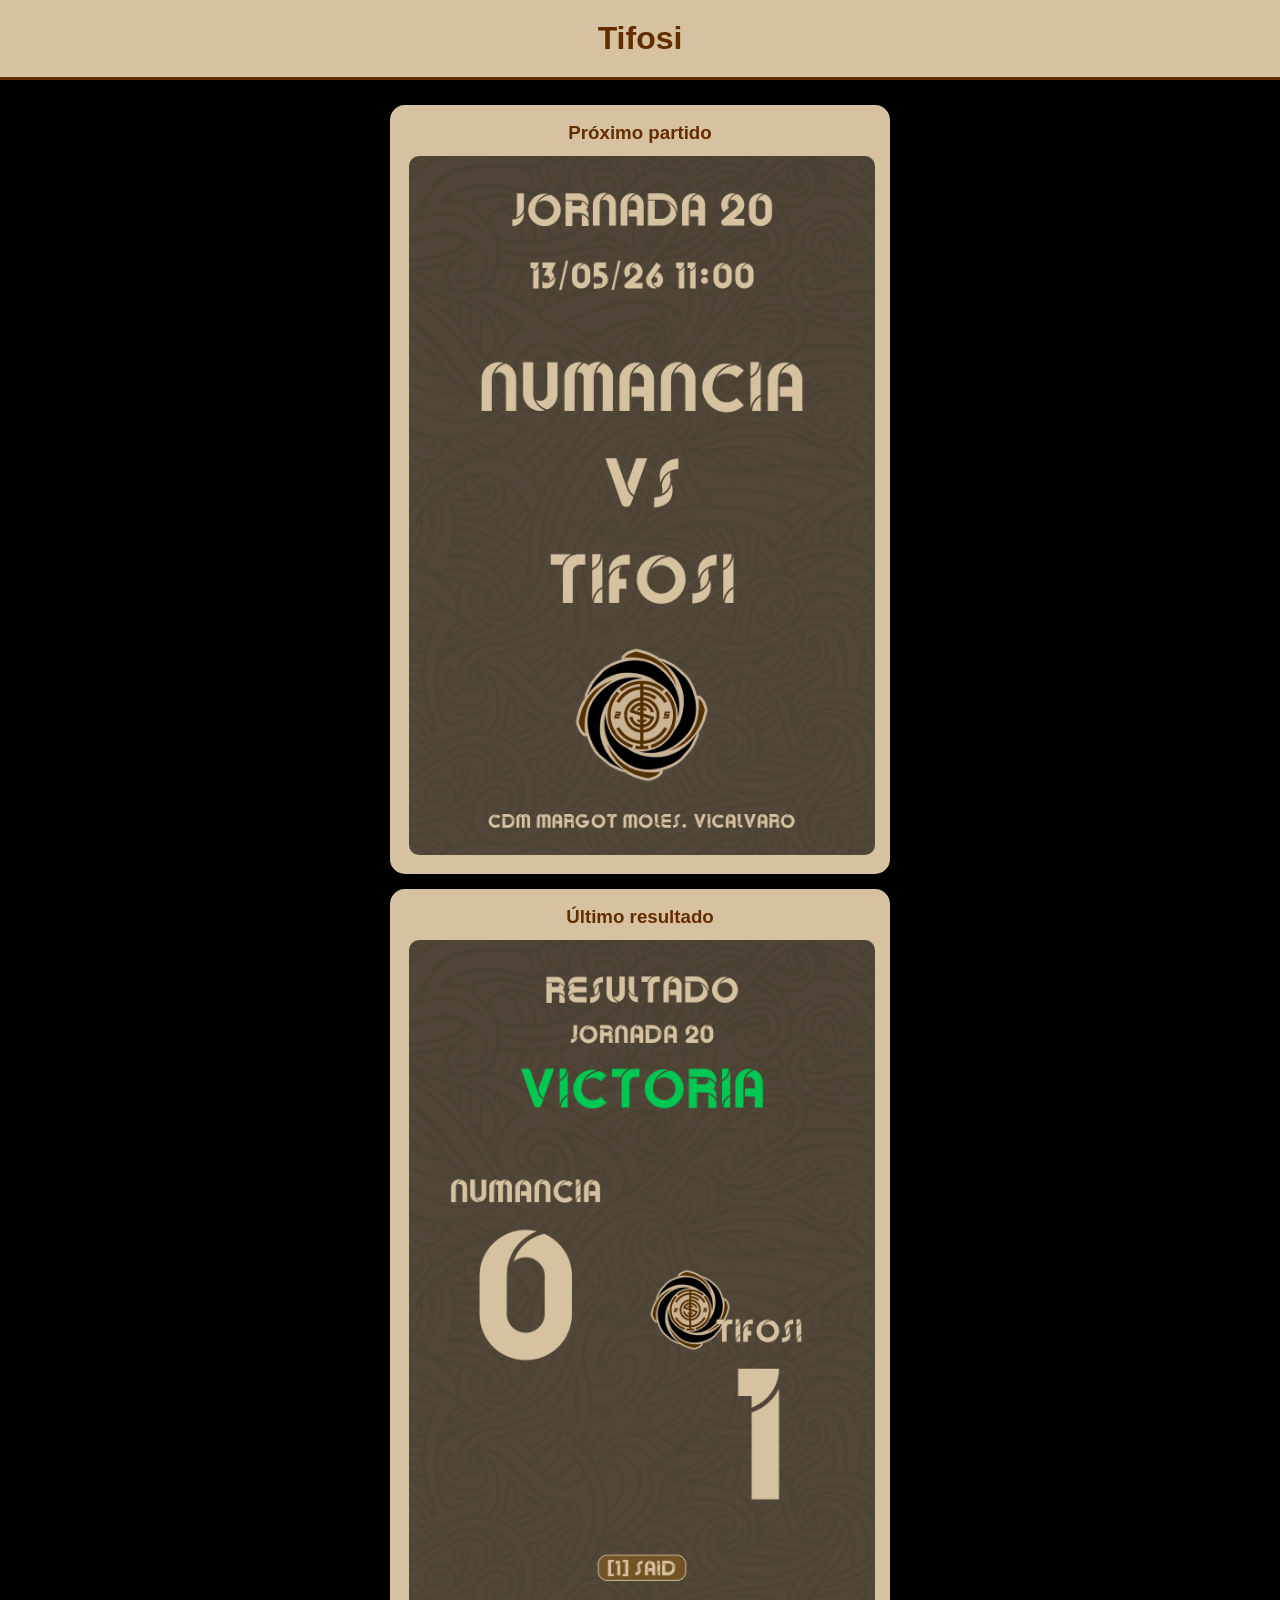
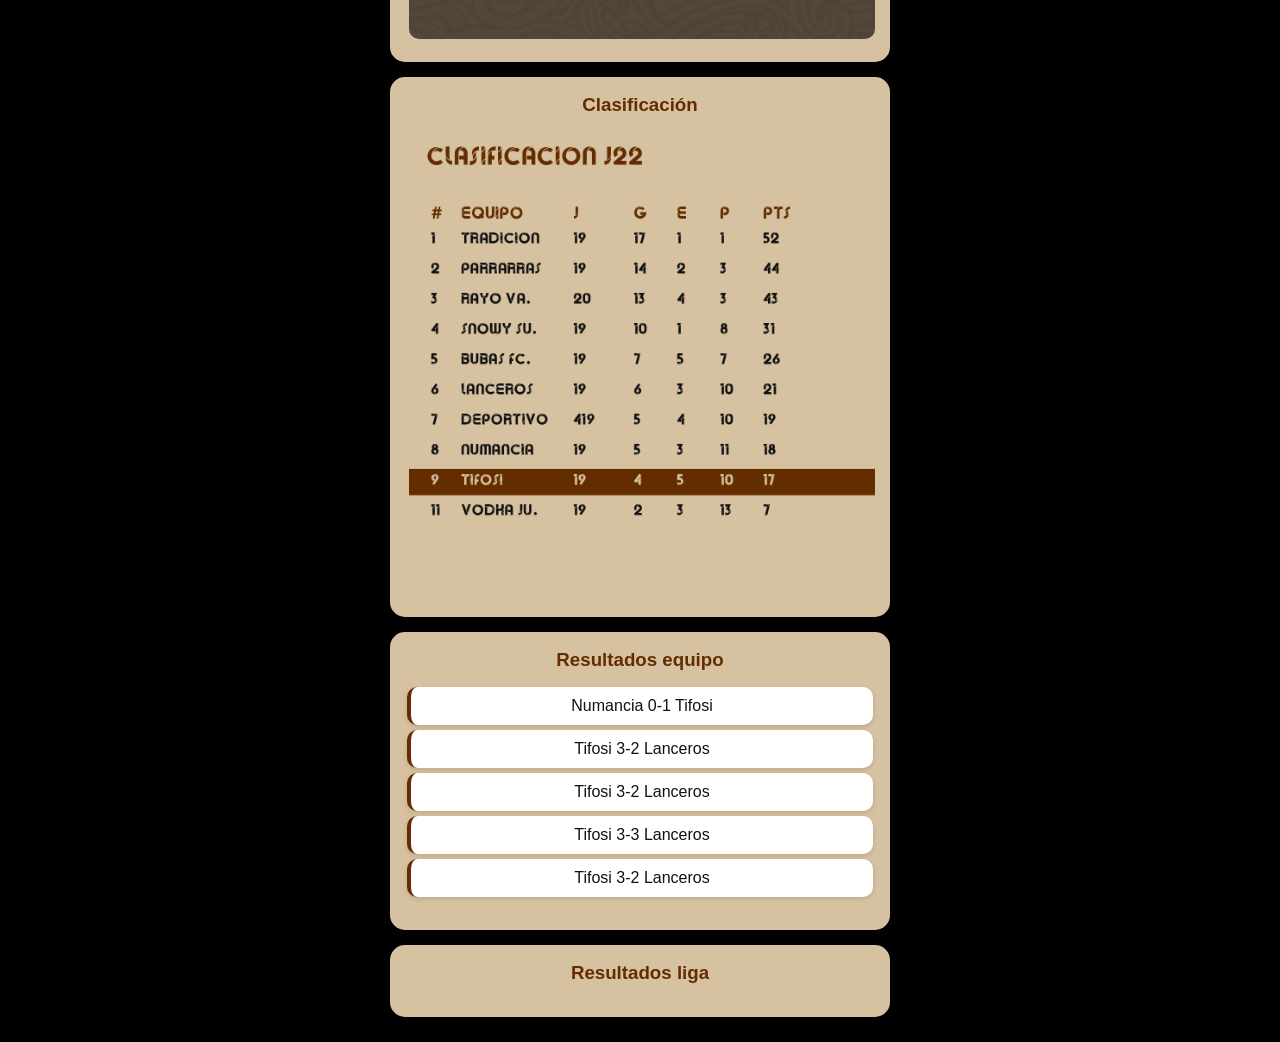
==== index.html @ ae3c2a1f "actu clasi" ====
<!DOCTYPE html>
<html lang="es">
<head>
<meta charset="UTF-8">
<title>Tifosi</title>

<style>
body { font-family: Arial; background:#000; color:#fff; margin:0; text-align:center;}
h1 { background:#d6c2a1; color:#642d00; padding:20px; margin:0; border-bottom:3px solid #642d00;}
h3 { color:#642d00; margin:0 0 10px;}
.container { max-width:500px; margin:auto; padding:10px;}

.card { background:#d6c2a1; border-radius:15px; padding:15px; margin:15px 0;
box-shadow:0 4px 10px rgba(0,0,0,0.15); border:2px solid #d6c2a1; }

.match { font-size:18px; font-weight:bold; color:#111;}
.date { color:#642d00;}

img { width:100%; border-radius:12px; border:2px solid #d6c2a1;}

table { width:100%; border-collapse:collapse; background:#d6c2a1; color:#111;}
table th { background-color:#d6c2a1 !important; color:#642d00 !important; padding:8px; border-bottom:2px solid #000; text-transform: uppercase; }
tr:nth-child(even) td { background:#f7f2e8; }
td { padding:6px; border-bottom:1px solid rgba(0,0,0,0.08); color:#111;}

.tifosi {
  background: linear-gradient(90deg, rgba(214,194,161,0.35), rgba(0,0,0,0.05));
  font-weight:bold;
  color:#642d00;
  border-left:4px solid #642d00;
}

.tifosi td {
  color: #642d00;
}

ul { list-style:none; padding:0;}
li { background:white; margin:5px 0; padding:10px;
border-radius:10px; box-shadow:0 2px 5px rgba(0,0,0,.12); border-left:4px solid #642d00; color:#111;}
</style>

</head>
<body>

<h1>Tifosi</h1>

<div class="container">

<div class="card">
<h3>Próximo partido</h3>
<div id="proximo">
  <img id="img-proximo" alt="Próximo partido" style="display:none;">
</div>
</div>

<div class="card">
<h3>Último resultado</h3>
<img id="img">
</div>

<div class="card">
<h3>Clasificación</h3>
<div id="clasificacion"></div>
</div>

<div class="card">
<h3>Resultados equipo</h3>
<ul id="equipo"></ul>
</div>

<div class="card">
<h3>Resultados liga</h3>
<ul id="liga"></ul>
</div>

</div>

<script>
const imagenCache = new Map();
let ultimaImagenClasificacion = null;
let clasificacionBuscada = false;
let imgClasificacionElement = null;
let cargandoDatos = false;

async function getJSON(url){
  try{
    let r = await fetch(url + "?t=" + Date.now());
    return await r.json();
  }catch(e){
    console.log("Error en", url);
    return null;
  }
}

async function cargarDatos(buscarClasificacion = false){

  // PROXIMO
  let proximo = await getJSON('data/proximo.json');
  let div = document.getElementById("proximo");

  let imgProximo = document.getElementById("img-proximo");

  if(proximo && proximo.jornada){
    div.innerHTML = "";
    div.appendChild(imgProximo);
    imgProximo.src = "imagenes/j" + proximo.jornada + "/info/j" + proximo.jornada + "_info.png?t=" + Date.now();
    imgProximo.style.display = "block";
  }else{
    imgProximo.style.display = "none";
    imgProximo.src = "";
    div.innerText = "No definido";
  }

  // RESULTADOS EQUIPO
  let resultadosEquipo = await getJSON('data/resultados_equipo.json');
  if(!Array.isArray(resultadosEquipo)) resultadosEquipo = [];

  let jornadasReferencia = [];
  if (proximo && Number.isInteger(proximo.jornada)) jornadasReferencia.push(proximo.jornada);
  if (Array.isArray(resultadosEquipo) && resultadosEquipo.length) {
    let ultimo = resultadosEquipo[resultadosEquipo.length - 1];
    if (ultimo && Number.isInteger(ultimo.jornada)) jornadasReferencia.push(ultimo.jornada);
  }

  async function buscarUltimaImagen(tipo, nombreBase) {
    const MAX_JORNADA_BUSQUEDA = 30;
    const BUSQUEDA_ADELANTE = 5;
    let maxJornada = jornadasReferencia.length ? Math.max(...jornadasReferencia) : 0;
    let inicioBusqueda = Math.max(maxJornada + BUSQUEDA_ADELANTE, MAX_JORNADA_BUSQUEDA);

    const rutasProbadas = new Set();
    for (let jornada = inicioBusqueda; jornada >= 1; jornada--) {
      let ruta = `imagenes/j${jornada}/${tipo}/j${jornada}_${nombreBase}.png`;
      if (rutasProbadas.has(ruta)) continue;
      rutasProbadas.add(ruta);

      const cacheEntry = imagenCache.get(ruta);
      if (cacheEntry && Date.now() - cacheEntry.timestamp < 60000) {
        if (cacheEntry.existe) return { ruta, jornada };
        continue;
      }

      await new Promise((resolve) => {
        let img = new Image();
        img.onload = () => {
          imagenCache.set(ruta, { existe: true, timestamp: Date.now() });
          resolve();
        };
        img.onerror = () => {
          imagenCache.set(ruta, { existe: false, timestamp: Date.now() });
          resolve();
        };
        img.src = ruta + "?t=" + Date.now();
      });

      const resultado = imagenCache.get(ruta);
      if (resultado && resultado.existe) return { ruta, jornada };
    }
    return null;
  }

  let ultimaImagenResultado = await buscarUltimaImagen('resultado', 'resultado');
  let imgResultado = document.getElementById("img");
  if (ultimaImagenResultado) {
    imgResultado.src = ultimaImagenResultado.ruta + "?t=" + Date.now();
  } else {
    imgResultado.src = "";
  }

  let ul = document.getElementById("equipo");
  ul.innerHTML = "";
  if(Array.isArray(resultadosEquipo) && resultadosEquipo.length){
    resultadosEquipo.slice().reverse().forEach(r=>{
      let li = document.createElement("li");
      li.innerText = `${r.local} ${r.goles_local}-${r.goles_visitante} ${r.visitante}`;
      ul.appendChild(li);
    });
  }

  // LIGA
  let liga = await getJSON('data/resultados_liga.json');
  if(!Array.isArray(liga)) liga = [];
  let ul2 = document.getElementById("liga");
  ul2.innerHTML = "";

  if(Array.isArray(liga) && liga.length){
    liga.slice().reverse().forEach(r=>{
      let li = document.createElement("li");
      li.innerText = `${r.local} ${r.goles_local}-${r.goles_visitante} ${r.visitante}`;
      ul2.appendChild(li);
    });
  }

  // CLASIFICACION
  let clas = await getJSON('data/clasificacion.json');
  if(!Array.isArray(clas)) clas = [];

  let cont = document.getElementById("clasificacion");
  cont.innerHTML = "Cargando clasificación...";

  // Solo buscar la última imagen de clasificación la primera vez que carga la página
  let imagenMostrada = false;
  if (!clasificacionBuscada) {
    clasificacionBuscada = true;
    ultimaImagenClasificacion = await buscarUltimaImagen('clasificacion', 'clasificacion');
  }

  if (ultimaImagenClasificacion) {
    cont.innerHTML = "";
    if (!imgClasificacionElement) {
      imgClasificacionElement = document.createElement("img");
      imgClasificacionElement.src = ultimaImagenClasificacion.ruta + "?t=" + Date.now();
      imgClasificacionElement.alt = "Clasificación";
      imgClasificacionElement.style.width = "100%";
      imgClasificacionElement.style.borderRadius = "12px";
    }
    cont.appendChild(imgClasificacionElement);
    imagenMostrada = true;
  }

  // Si no se encontró imagen, mostrar tabla
  if (!imagenMostrada) {
    cont.innerHTML = "";
    if (Array.isArray(clas) && clas.length) {

      clas.sort((a,b)=> b.pts - a.pts);

      let table = document.createElement("table");

      table.innerHTML =
        "<tr><th>#</th><th>Equipo</th><th>PJ</th><th>G</th><th>E</th><th>P</th><th>DIF</th><th>PTS</th></tr>";

      function abbreviateTeam(name) {
        let parts = name.trim().split(/\s+/).filter(Boolean);
        if (parts.length === 0) return name;
        let short = parts[0];
        if (parts.length > 1) {
          let second = parts[1].replace(/[^A-Za-zÁÉÍÓÚÜÑáéíóúüñ0-9]/g, '');
          second = second.slice(0, 2);
          if (second) {
            short = `${parts[0]} ${second}.`;
          }
        }
        if (short.length <= 10) return short;
        let truncated = short.slice(0, 9);
        if (truncated.endsWith(' ') || (short.length > 9 && short[9] === ' ')) return truncated.trimEnd();
        return truncated + '.';
      }

      clas.forEach((e,i)=>{
        let row = document.createElement("tr");

        if (e.equipo && e.equipo.trim().toLowerCase() === "tifosi") {
          row.classList.add("tifosi");
        }

        row.innerHTML =
          `<td>${i+1}</td>
           <td>${abbreviateTeam(e.equipo)}</td>
           <td>${e.pj}</td>
           <td>${e.g || 0}</td>
           <td>${e.e || 0}</td>
           <td>${e.p || 0}</td>
           <td>${typeof e.dif !== 'undefined' ? e.dif : (e.favor && e.contra ? e.favor - e.contra : 0)}</td>
           <td>${e.pts}</td>`;

        table.appendChild(row);
      });

      cont.appendChild(table);
    }
  }
}

async function iniciarRefresco() {
  if (cargandoDatos) return;
  cargandoDatos = true;
  try {
    await cargarDatos();
  } finally {
    cargandoDatos = false;
    setTimeout(iniciarRefresco, 5000);
  }
}

iniciarRefresco();
</script>

</body>
</html>
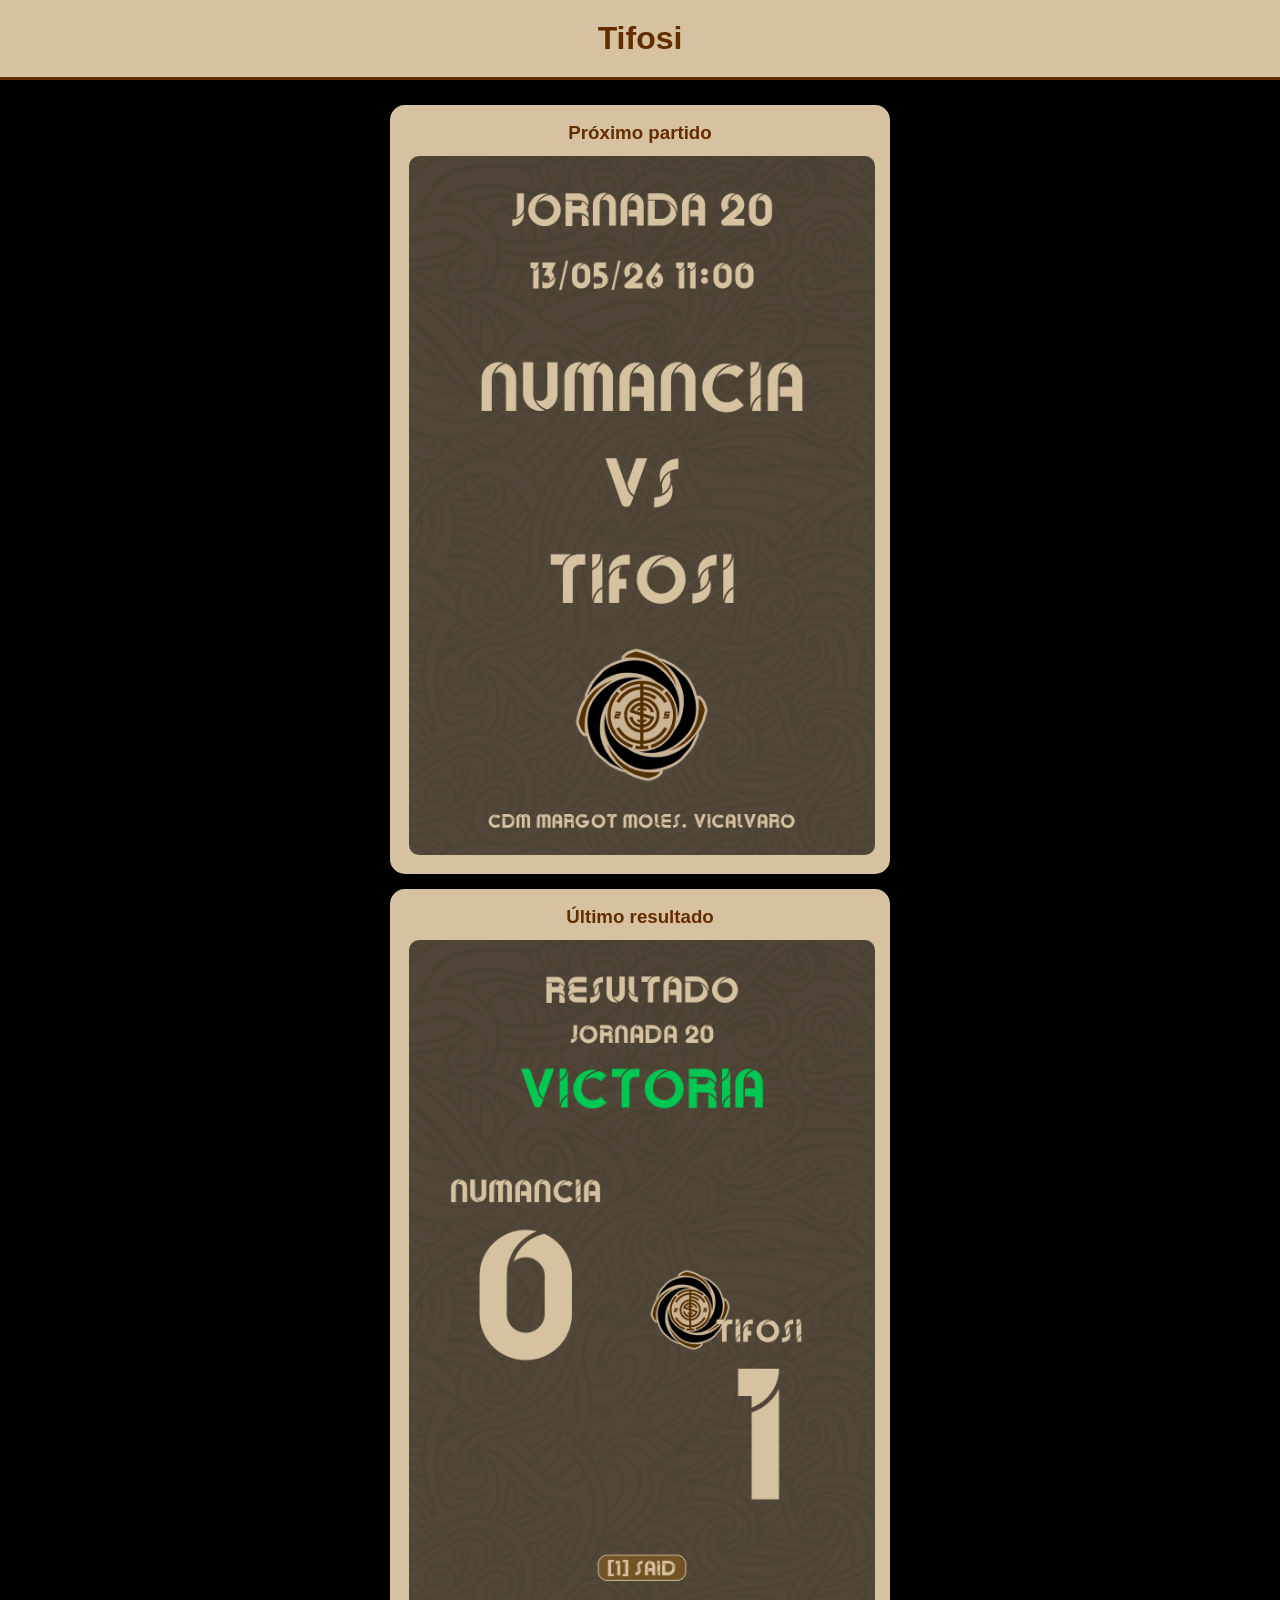
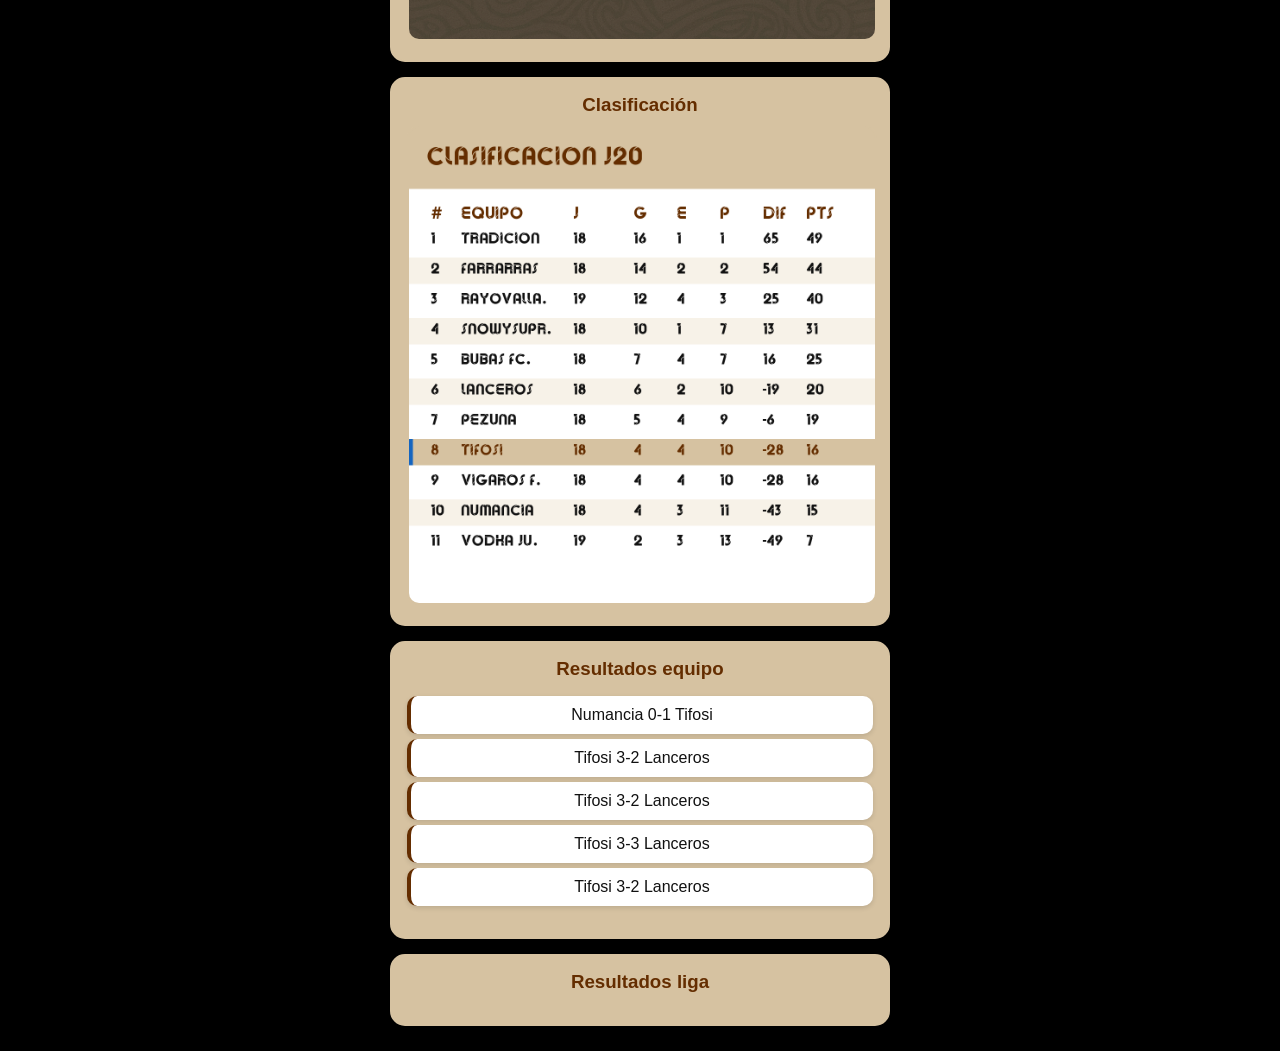
==== commit f121af60: "actu clasi" ====
--- a/index.html
+++ b/index.html
@@ -122,41 +122,33 @@
     if (ultimo && Number.isInteger(ultimo.jornada)) jornadasReferencia.push(ultimo.jornada);
   }
 
+  function obtenerUltimaJornadaConocida() {
+    const maxJornada = jornadasReferencia.length ? Math.max(...jornadasReferencia) : 0;
+    return Math.max(maxJornada, 1);
+  }
+
+  function construirRutaImagen(tipo, nombreBase, jornada) {
+    return `imagenes/j${jornada}/${tipo}/j${jornada}_${nombreBase}.png`;
+  }
+
   async function buscarUltimaImagen(tipo, nombreBase) {
-    const MAX_JORNADA_BUSQUEDA = 30;
-    const BUSQUEDA_ADELANTE = 5;
-    let maxJornada = jornadasReferencia.length ? Math.max(...jornadasReferencia) : 0;
-    let inicioBusqueda = Math.max(maxJornada + BUSQUEDA_ADELANTE, MAX_JORNADA_BUSQUEDA);
-
-    const rutasProbadas = new Set();
-    for (let jornada = inicioBusqueda; jornada >= 1; jornada--) {
-      let ruta = `imagenes/j${jornada}/${tipo}/j${jornada}_${nombreBase}.png`;
-      if (rutasProbadas.has(ruta)) continue;
-      rutasProbadas.add(ruta);
-
-      const cacheEntry = imagenCache.get(ruta);
-      if (cacheEntry && Date.now() - cacheEntry.timestamp < 60000) {
-        if (cacheEntry.existe) return { ruta, jornada };
-        continue;
-      }
-
-      await new Promise((resolve) => {
-        let img = new Image();
-        img.onload = () => {
-          imagenCache.set(ruta, { existe: true, timestamp: Date.now() });
-          resolve();
-        };
-        img.onerror = () => {
-          imagenCache.set(ruta, { existe: false, timestamp: Date.now() });
-          resolve();
-        };
-        img.src = ruta + "?t=" + Date.now();
-      });
-
-      const resultado = imagenCache.get(ruta);
-      if (resultado && resultado.existe) return { ruta, jornada };
-    }
-    return null;
+    const jornada = obtenerUltimaJornadaConocida();
+    const ruta = construirRutaImagen(tipo, nombreBase, jornada);
+
+    const cacheEntry = imagenCache.get(ruta);
+    if (cacheEntry && Date.now() - cacheEntry.timestamp < 60000) {
+      return cacheEntry.existe ? { ruta, jornada } : null;
+    }
+
+    try {
+      const response = await fetch(ruta + "?t=" + Date.now(), { method: 'HEAD', cache: 'no-store' });
+      const existe = response.ok;
+      imagenCache.set(ruta, { existe, timestamp: Date.now() });
+      return existe ? { ruta, jornada } : null;
+    } catch (e) {
+      imagenCache.set(ruta, { existe: false, timestamp: Date.now() });
+      return null;
+    }
   }
 
   let ultimaImagenResultado = await buscarUltimaImagen('resultado', 'resultado');
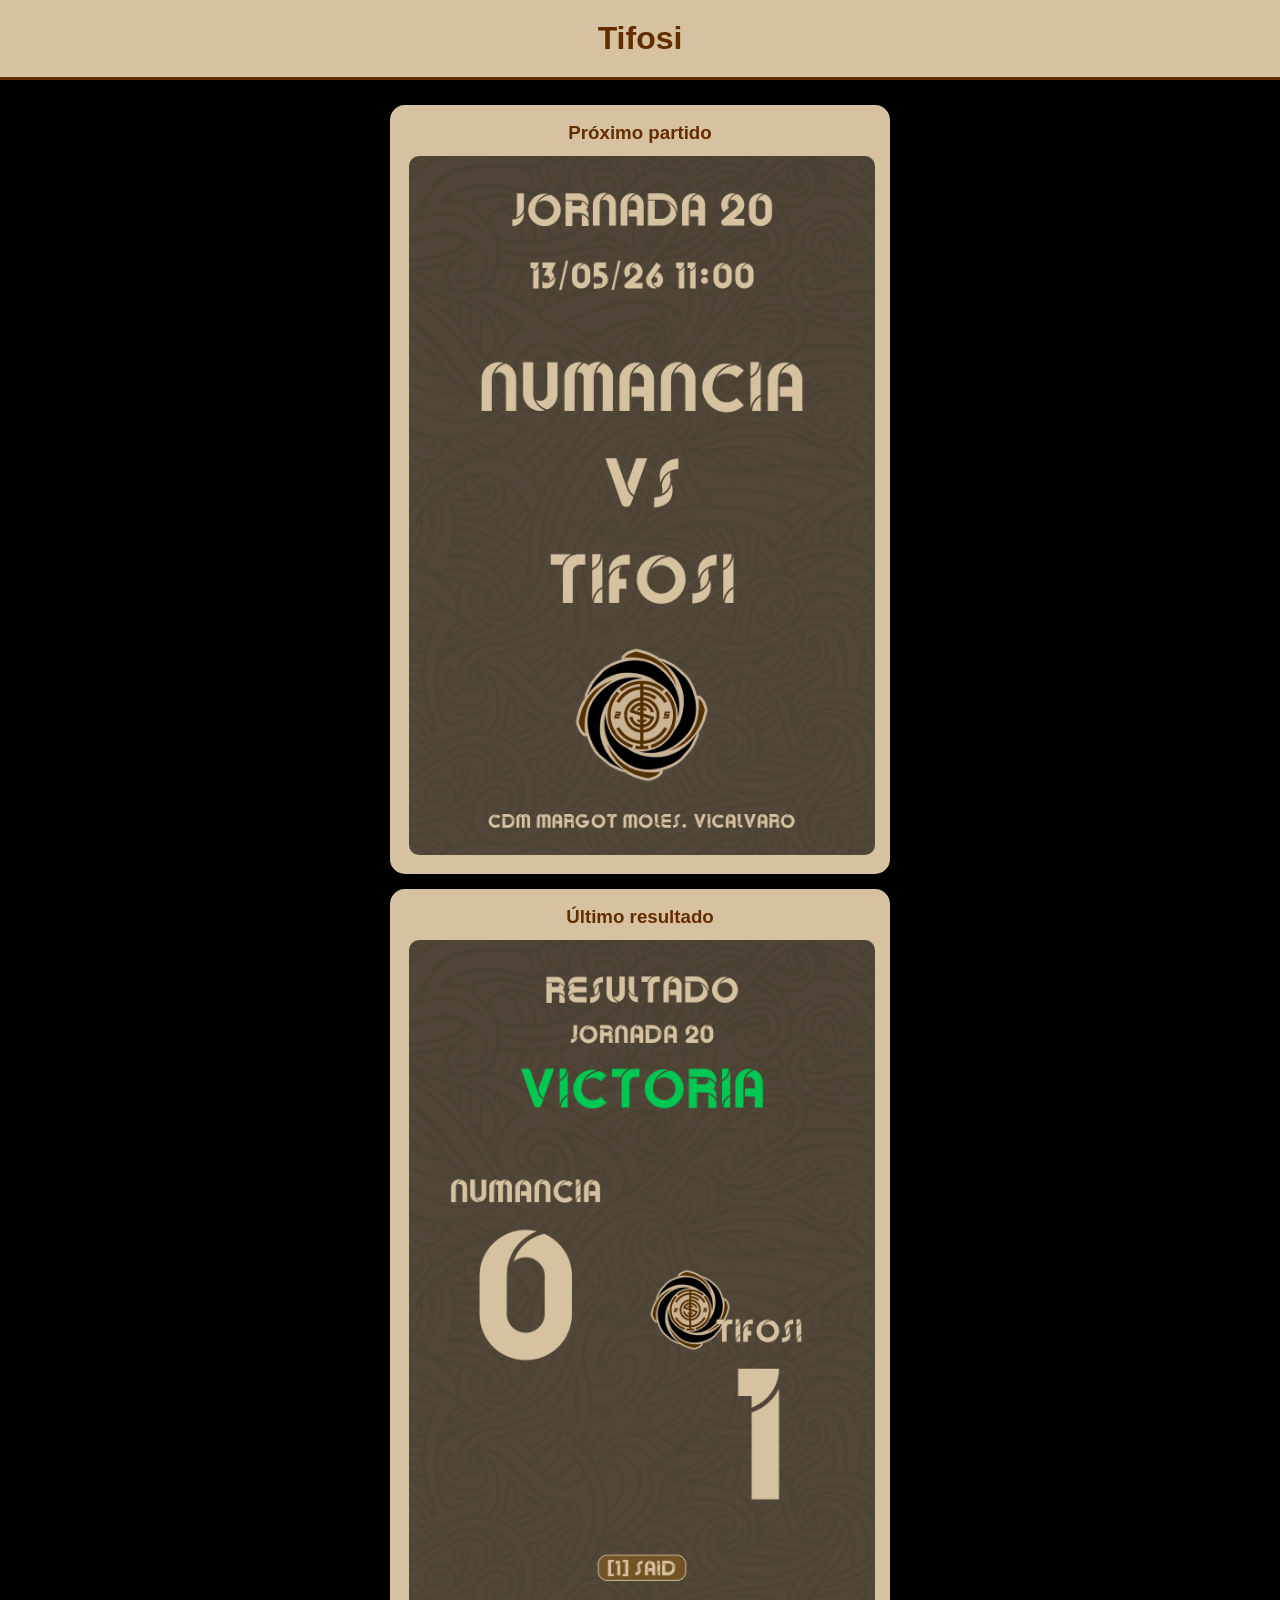
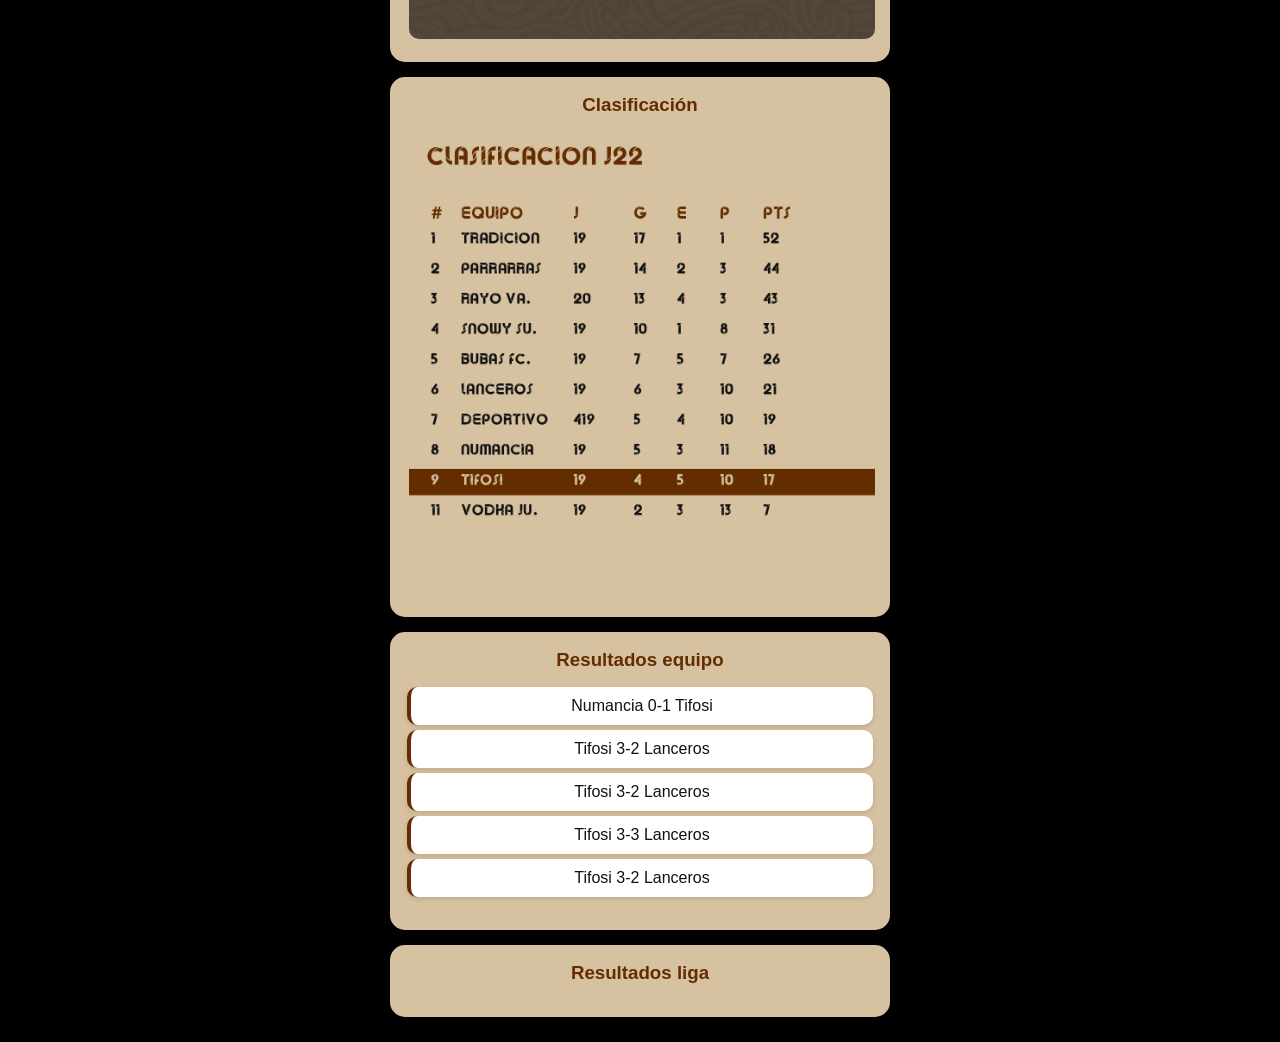
==== commit 0465884c: "actu clasi" ====
--- a/index.html
+++ b/index.html
@@ -132,23 +132,28 @@
   }
 
   async function buscarUltimaImagen(tipo, nombreBase) {
-    const jornada = obtenerUltimaJornadaConocida();
-    const ruta = construirRutaImagen(tipo, nombreBase, jornada);
-
-    const cacheEntry = imagenCache.get(ruta);
-    if (cacheEntry && Date.now() - cacheEntry.timestamp < 60000) {
-      return cacheEntry.existe ? { ruta, jornada } : null;
+    const maxJornada = obtenerUltimaJornadaConocida();
+    const limiteSuperior = Math.max(maxJornada, 30);
+
+    for (let jornada = limiteSuperior; jornada >= 1; jornada--) {
+      const ruta = construirRutaImagen(tipo, nombreBase, jornada);
+      const cacheEntry = imagenCache.get(ruta);
+      if (cacheEntry && Date.now() - cacheEntry.timestamp < 60000) {
+        if (cacheEntry.existe) return { ruta, jornada };
+        continue;
+      }
+
+      try {
+        const response = await fetch(ruta + "?t=" + Date.now(), { method: 'HEAD', cache: 'no-store' });
+        const existe = response.ok;
+        imagenCache.set(ruta, { existe, timestamp: Date.now() });
+        if (existe) return { ruta, jornada };
+      } catch (e) {
+        imagenCache.set(ruta, { existe: false, timestamp: Date.now() });
+      }
     }
 
-    try {
-      const response = await fetch(ruta + "?t=" + Date.now(), { method: 'HEAD', cache: 'no-store' });
-      const existe = response.ok;
-      imagenCache.set(ruta, { existe, timestamp: Date.now() });
-      return existe ? { ruta, jornada } : null;
-    } catch (e) {
-      imagenCache.set(ruta, { existe: false, timestamp: Date.now() });
-      return null;
-    }
+    return null;
   }
 
   let ultimaImagenResultado = await buscarUltimaImagen('resultado', 'resultado');
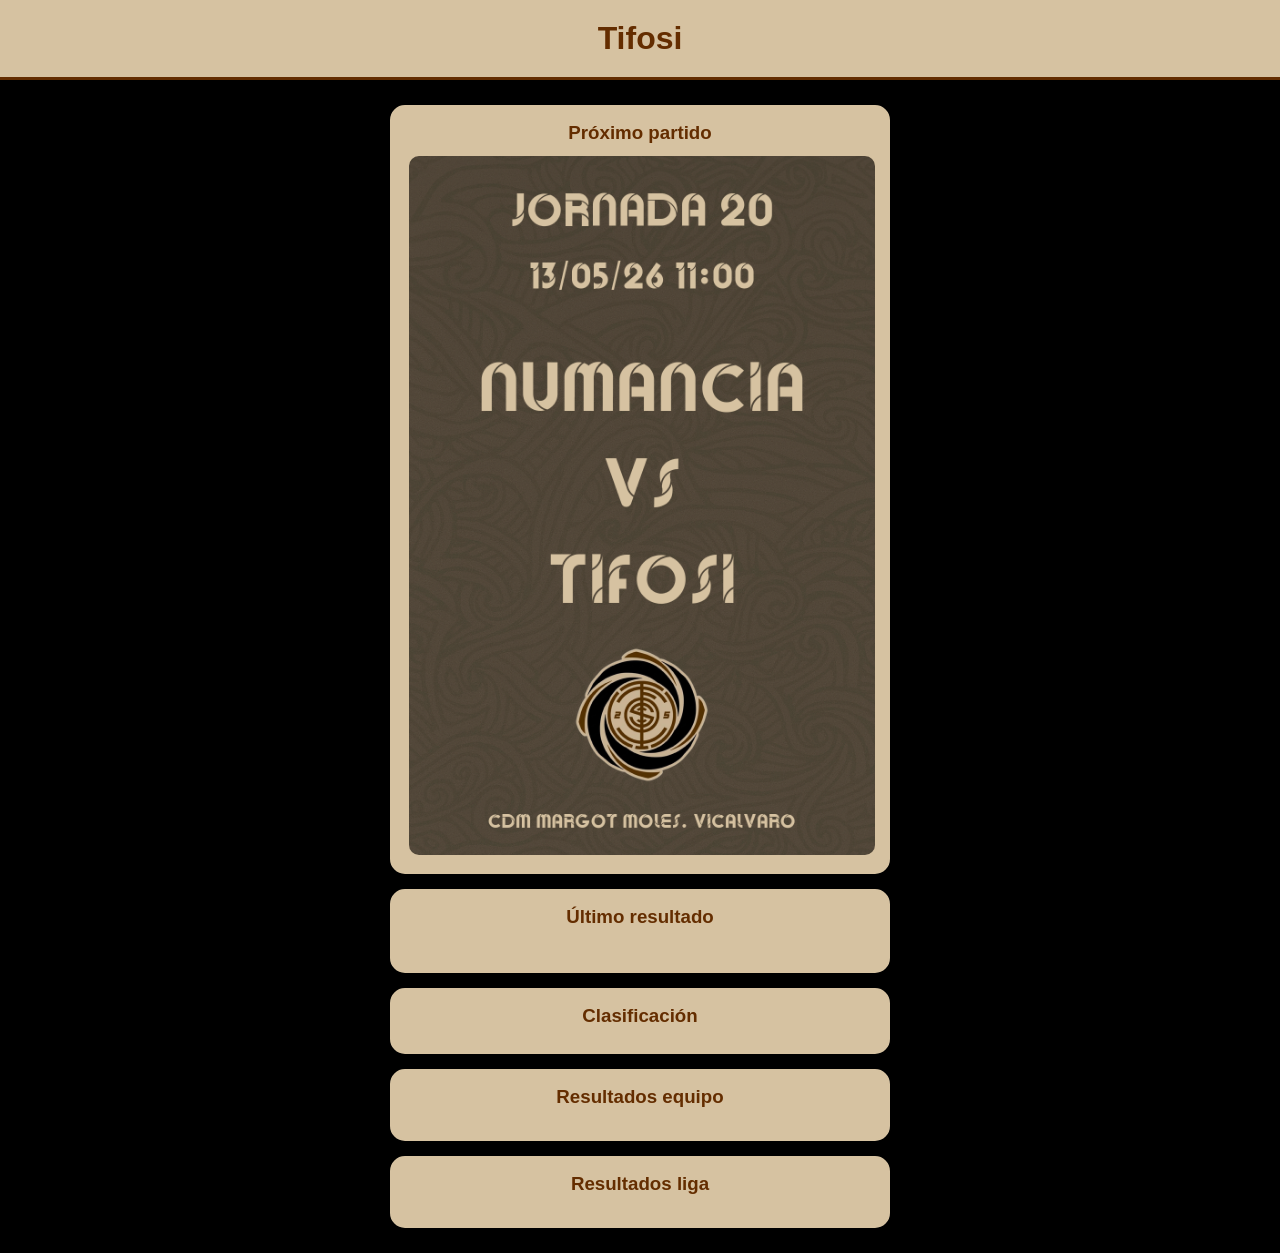
==== commit 7c27873d: "actu clasi" ====
--- a/index.html
+++ b/index.html
@@ -77,6 +77,8 @@
 
 <script>
 const imagenCache = new Map();
+let ultimaImagenResultado = null;
+let resultadoBuscado = false;
 let ultimaImagenClasificacion = null;
 let clasificacionBuscada = false;
 let imgClasificacionElement = null;
@@ -92,7 +94,7 @@
   }
 }
 
-async function cargarDatos(buscarClasificacion = false){
+async function cargarDatos(){
 
   // PROXIMO
   let proximo = await getJSON('data/proximo.json');
@@ -122,18 +124,12 @@
     if (ultimo && Number.isInteger(ultimo.jornada)) jornadasReferencia.push(ultimo.jornada);
   }
 
-  function obtenerUltimaJornadaConocida() {
-    const maxJornada = jornadasReferencia.length ? Math.max(...jornadasReferencia) : 0;
-    return Math.max(maxJornada, 1);
-  }
-
   function construirRutaImagen(tipo, nombreBase, jornada) {
     return `imagenes/j${jornada}/${tipo}/j${jornada}_${nombreBase}.png`;
   }
 
   async function buscarUltimaImagen(tipo, nombreBase) {
-    const maxJornada = obtenerUltimaJornadaConocida();
-    const limiteSuperior = Math.max(maxJornada, 30);
+    const limiteSuperior = 100;
 
     for (let jornada = limiteSuperior; jornada >= 1; jornada--) {
       const ruta = construirRutaImagen(tipo, nombreBase, jornada);
@@ -156,8 +152,12 @@
     return null;
   }
 
-  let ultimaImagenResultado = await buscarUltimaImagen('resultado', 'resultado');
   let imgResultado = document.getElementById("img");
+  if (!resultadoBuscado) {
+    resultadoBuscado = true;
+    ultimaImagenResultado = await buscarUltimaImagen('resultado', 'resultado');
+  }
+
   if (ultimaImagenResultado) {
     imgResultado.src = ultimaImagenResultado.ruta + "?t=" + Date.now();
   } else {
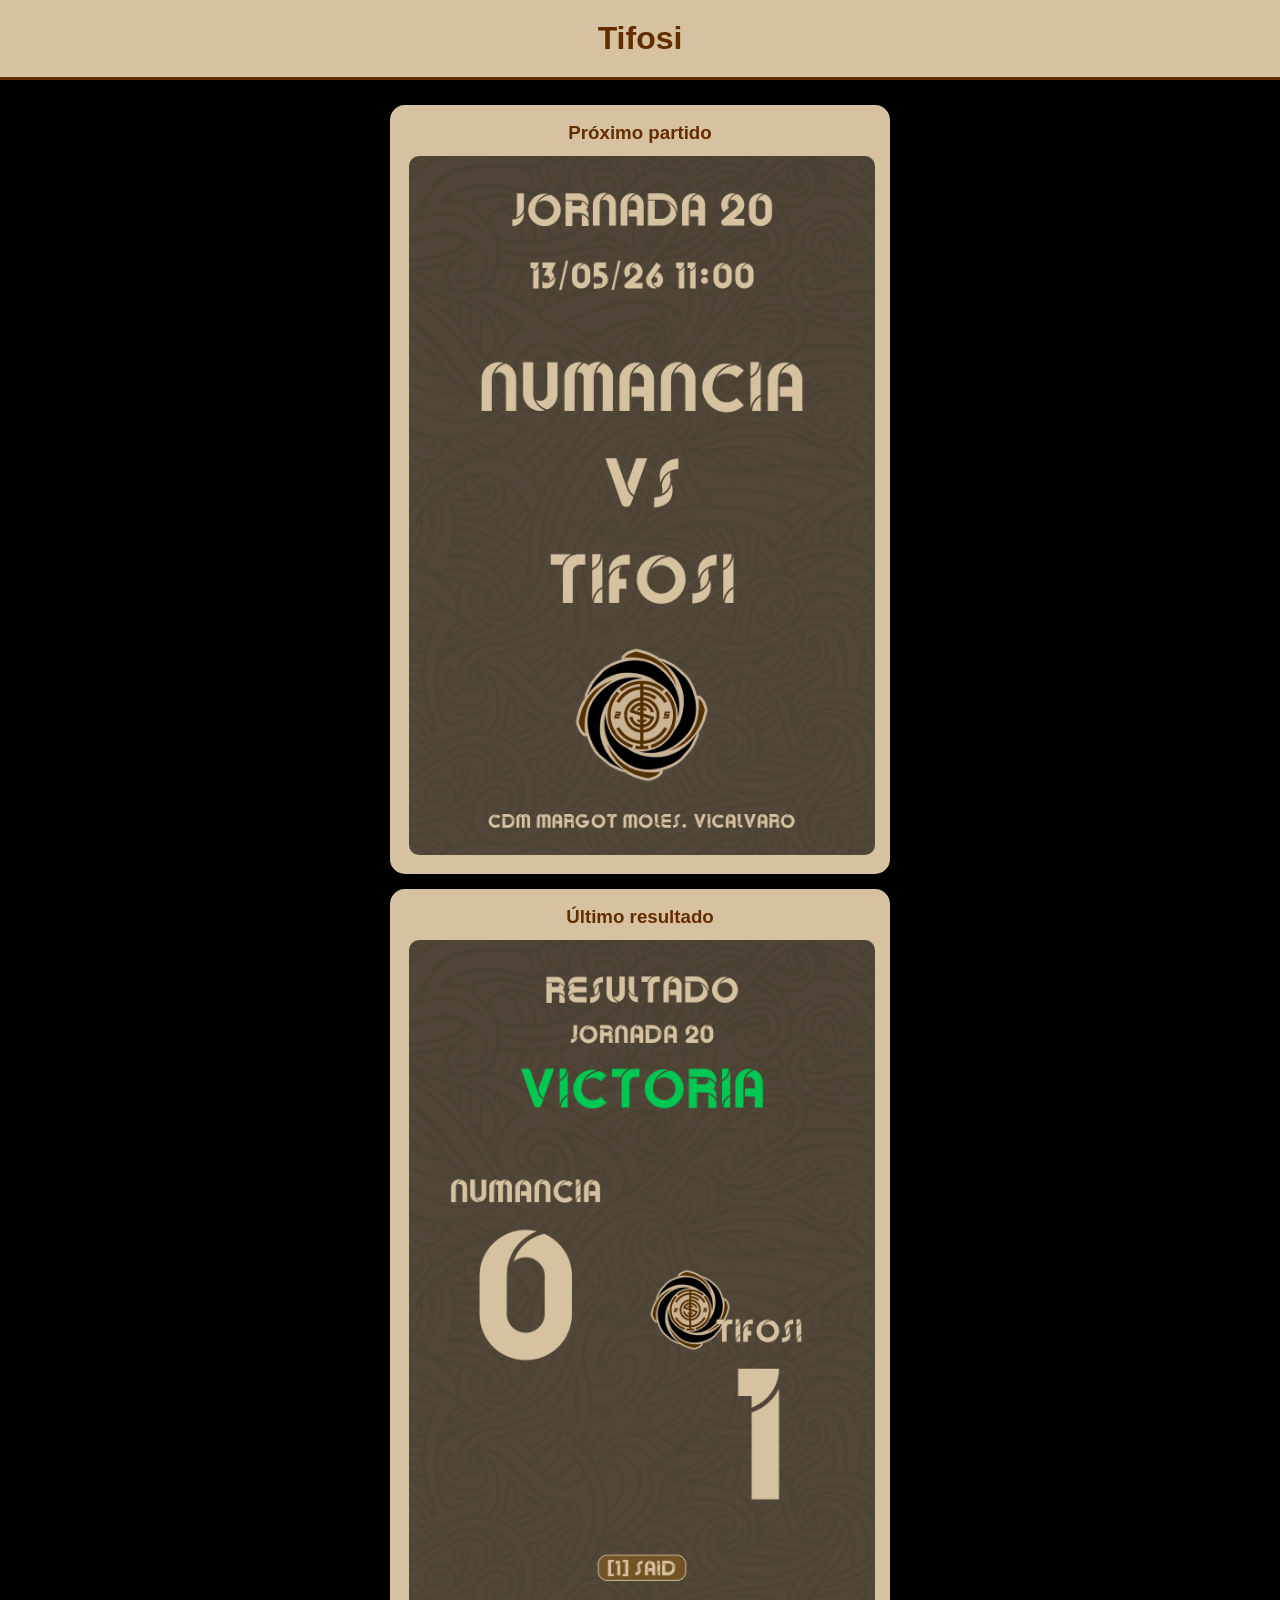
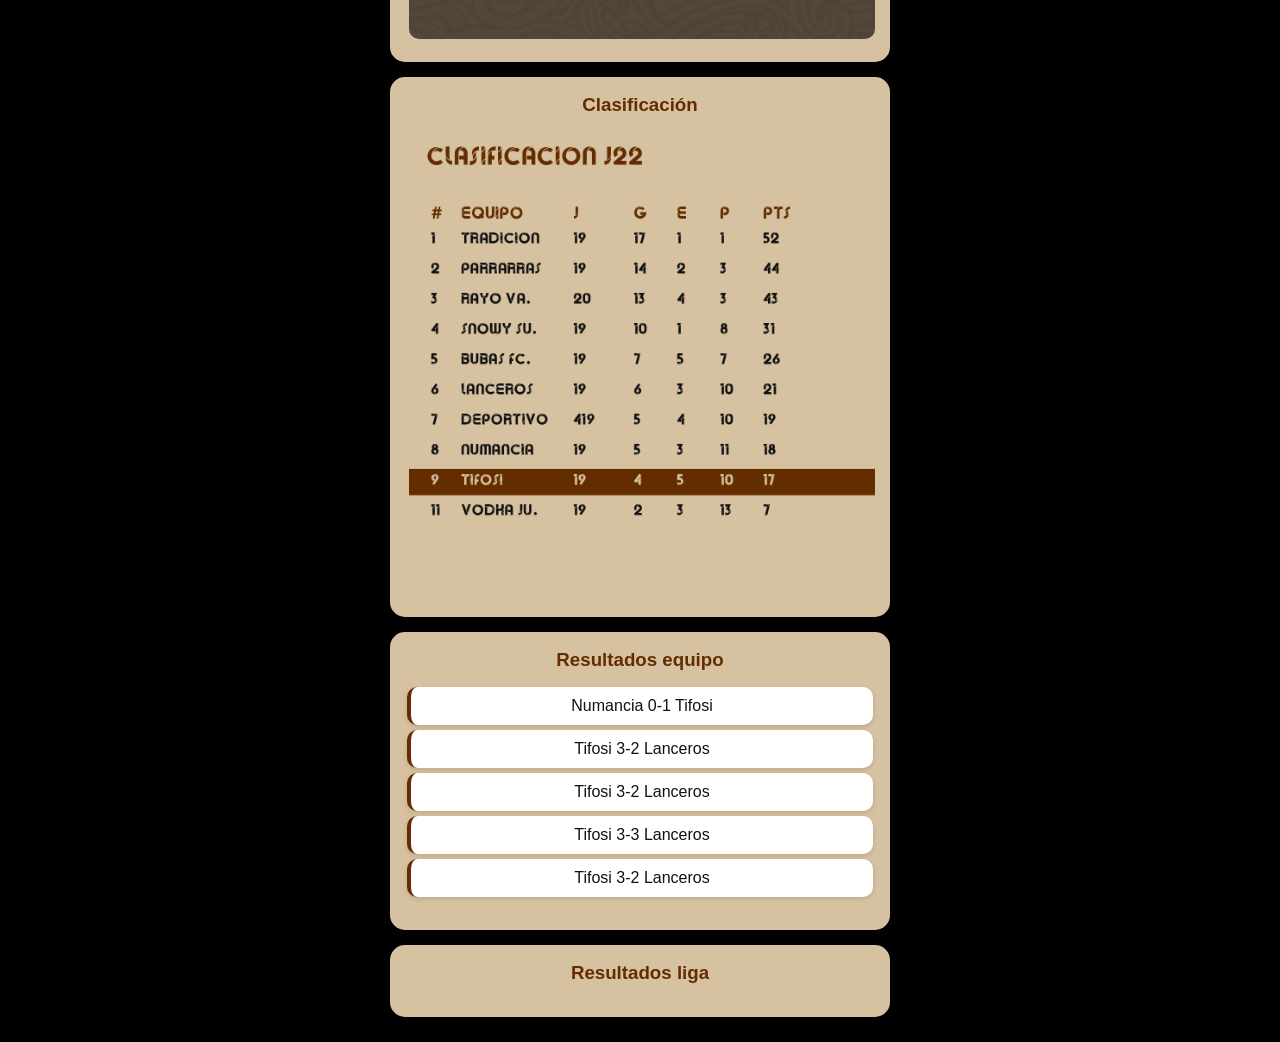
==== commit 6eff5db5: "actu clasi" ====
--- a/index.html
+++ b/index.html
@@ -124,38 +124,21 @@
     if (ultimo && Number.isInteger(ultimo.jornada)) jornadasReferencia.push(ultimo.jornada);
   }
 
-  function construirRutaImagen(tipo, nombreBase, jornada) {
-    return `imagenes/j${jornada}/${tipo}/j${jornada}_${nombreBase}.png`;
-  }
-
-  async function buscarUltimaImagen(tipo, nombreBase) {
-    const limiteSuperior = 100;
-
-    for (let jornada = limiteSuperior; jornada >= 1; jornada--) {
-      const ruta = construirRutaImagen(tipo, nombreBase, jornada);
-      const cacheEntry = imagenCache.get(ruta);
-      if (cacheEntry && Date.now() - cacheEntry.timestamp < 60000) {
-        if (cacheEntry.existe) return { ruta, jornada };
-        continue;
-      }
-
-      try {
-        const response = await fetch(ruta + "?t=" + Date.now(), { method: 'HEAD', cache: 'no-store' });
-        const existe = response.ok;
-        imagenCache.set(ruta, { existe, timestamp: Date.now() });
-        if (existe) return { ruta, jornada };
-      } catch (e) {
-        imagenCache.set(ruta, { existe: false, timestamp: Date.now() });
-      }
+  async function cargarRutaFija(tipo) {
+    try {
+      const response = await fetch('last_assets.json?t=' + Date.now());
+      const data = await response.json();
+      const ruta = data[tipo];
+      return ruta ? { ruta, jornada: null } : null;
+    } catch (e) {
+      return null;
     }
-
-    return null;
   }
 
   let imgResultado = document.getElementById("img");
   if (!resultadoBuscado) {
     resultadoBuscado = true;
-    ultimaImagenResultado = await buscarUltimaImagen('resultado', 'resultado');
+    ultimaImagenResultado = await cargarRutaFija('resultado');
   }
 
   if (ultimaImagenResultado) {
@@ -195,11 +178,11 @@
   let cont = document.getElementById("clasificacion");
   cont.innerHTML = "Cargando clasificación...";
 
-  // Solo buscar la última imagen de clasificación la primera vez que carga la página
+  // Solo usar la ruta fija de clasificación la primera vez que carga la página
   let imagenMostrada = false;
   if (!clasificacionBuscada) {
     clasificacionBuscada = true;
-    ultimaImagenClasificacion = await buscarUltimaImagen('clasificacion', 'clasificacion');
+    ultimaImagenClasificacion = await cargarRutaFija('clasificacion');
   }
 
   if (ultimaImagenClasificacion) {
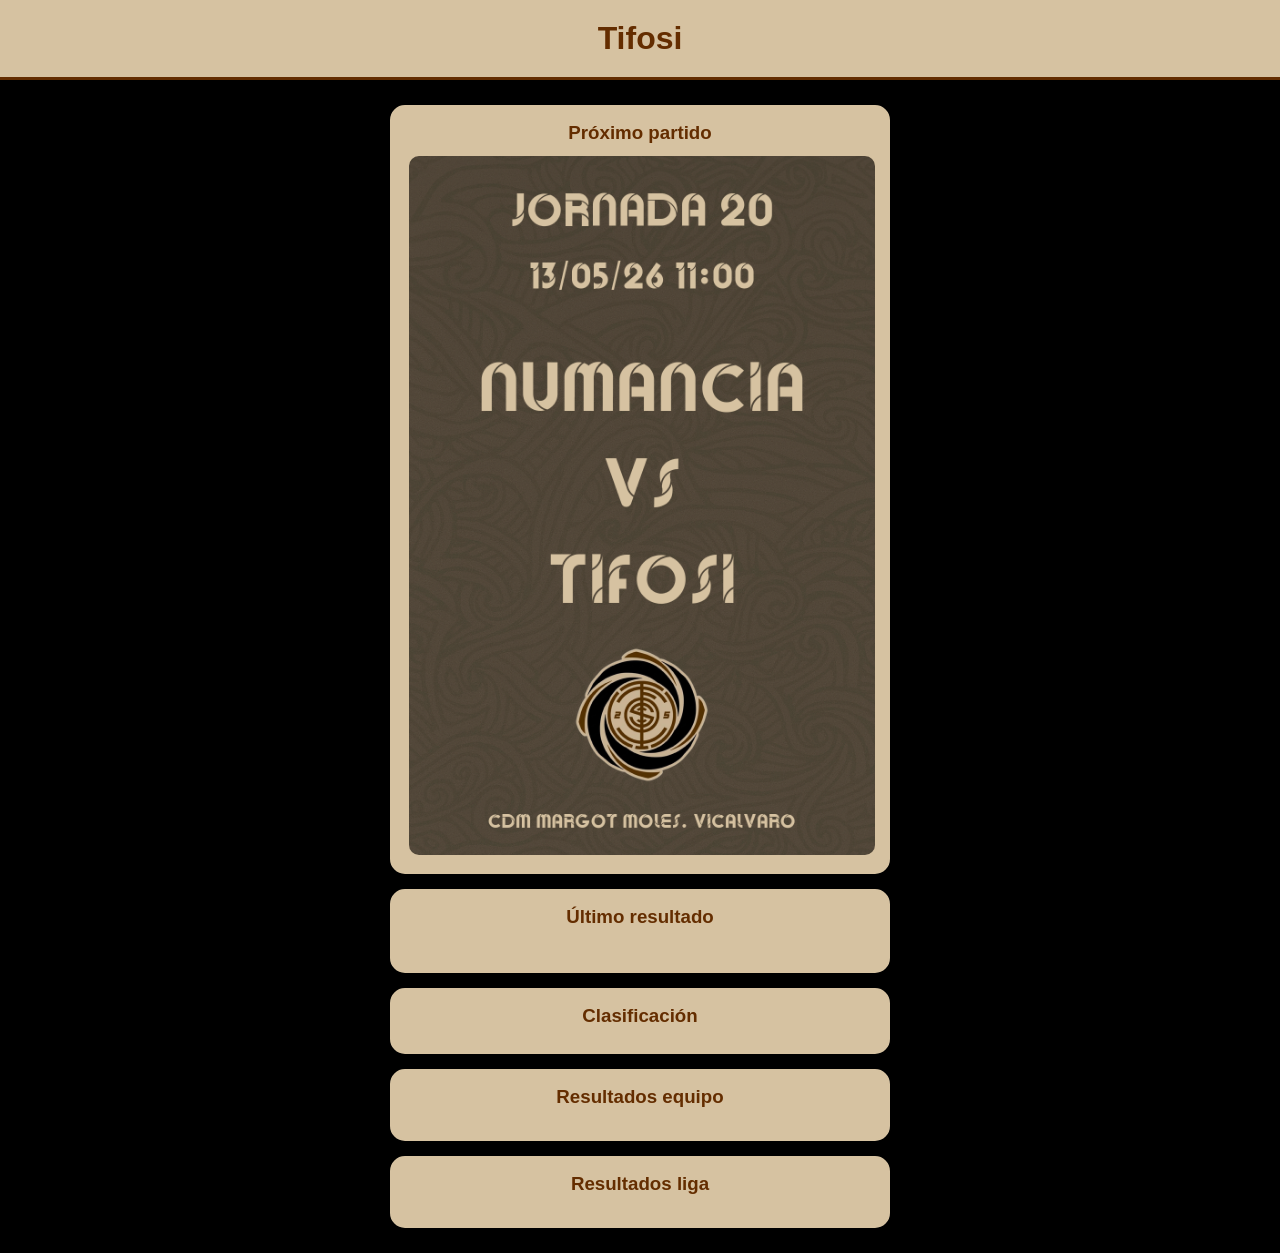
==== commit 76390383: "actu clasi" ====
--- a/index.html
+++ b/index.html
@@ -124,21 +124,35 @@
     if (ultimo && Number.isInteger(ultimo.jornada)) jornadasReferencia.push(ultimo.jornada);
   }
 
-  async function cargarRutaFija(tipo) {
-    try {
-      const response = await fetch('last_assets.json?t=' + Date.now());
-      const data = await response.json();
-      const ruta = data[tipo];
-      return ruta ? { ruta, jornada: null } : null;
-    } catch (e) {
-      return null;
+  async function buscarUltimaImagenInterna(tipo) {
+    const maxJornada = 100;
+    for (let jornada = maxJornada; jornada >= 1; jornada--) {
+      const ruta = `imagenes/j${jornada}/${tipo}/j${jornada}_${tipo}.png`;
+      const cacheEntry = imagenCache.get(ruta);
+      if (cacheEntry) {
+        return cacheEntry.existe ? { ruta, jornada } : null;
+      }
+
+      try {
+        const img = new Image();
+        const existe = await new Promise((resolve) => {
+          img.onload = () => resolve(true);
+          img.onerror = () => resolve(false);
+          img.src = ruta + "?t=" + Date.now();
+        });
+        imagenCache.set(ruta, { existe, timestamp: Date.now() });
+        if (existe) return { ruta, jornada };
+      } catch (e) {
+        imagenCache.set(ruta, { existe: false, timestamp: Date.now() });
+      }
     }
+    return null;
   }
 
   let imgResultado = document.getElementById("img");
   if (!resultadoBuscado) {
     resultadoBuscado = true;
-    ultimaImagenResultado = await cargarRutaFija('resultado');
+    ultimaImagenResultado = await buscarUltimaImagenInterna('resultado');
   }
 
   if (ultimaImagenResultado) {
@@ -178,11 +192,11 @@
   let cont = document.getElementById("clasificacion");
   cont.innerHTML = "Cargando clasificación...";
 
-  // Solo usar la ruta fija de clasificación la primera vez que carga la página
+  // Solo buscar la clasificación disponible la primera vez que carga la página
   let imagenMostrada = false;
   if (!clasificacionBuscada) {
     clasificacionBuscada = true;
-    ultimaImagenClasificacion = await cargarRutaFija('clasificacion');
+    ultimaImagenClasificacion = await buscarUltimaImagenInterna('clasificacion');
   }
 
   if (ultimaImagenClasificacion) {
